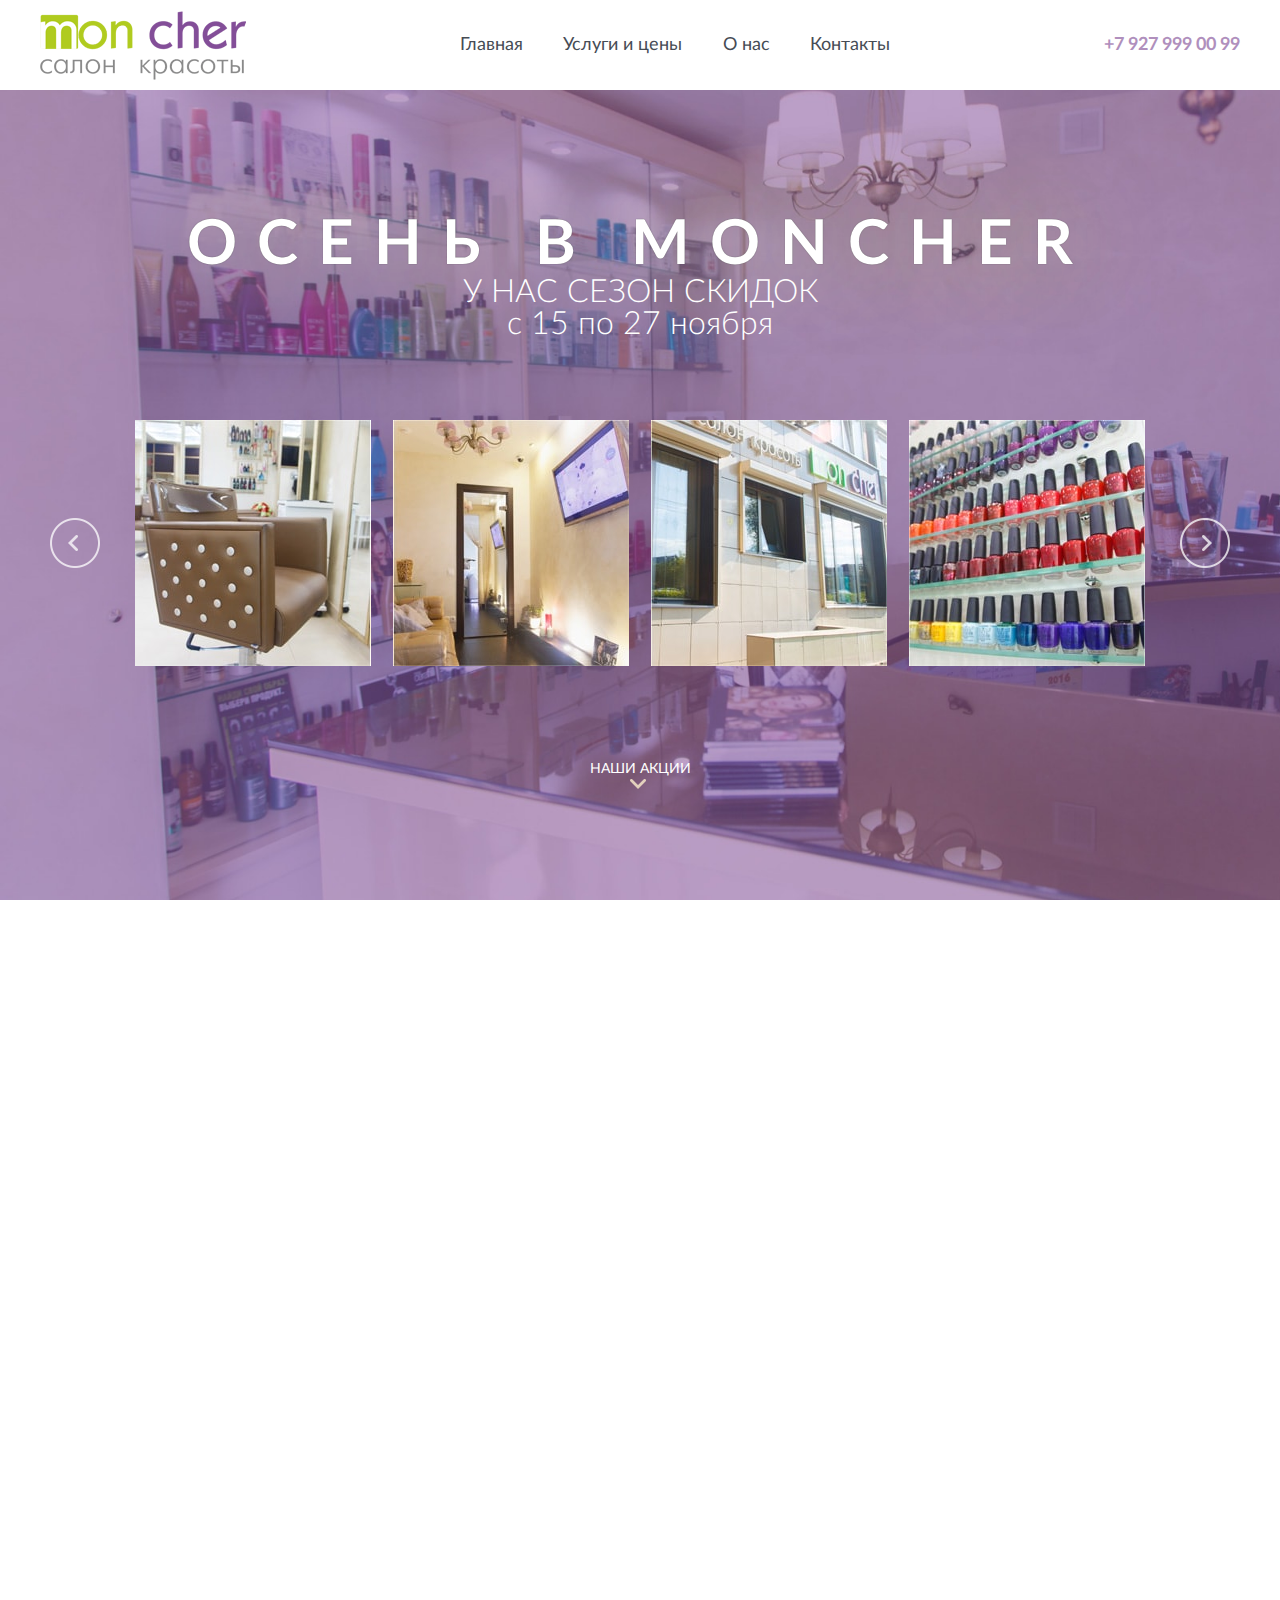
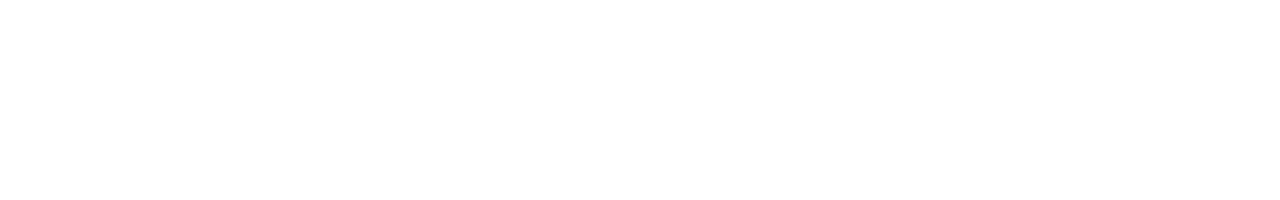
==== index.html @ a8c7bed7 "index and servises" ====
<!DOCTYPE html>
<html lang="ru">
<head>
	<meta charset="UTF-8">
	<link rel="stylesheet" href="css/latofonts.css">
	<link rel="stylesheet" href="css/styles.css">
	<link rel="stylesheet" href="plugins/fullpage/jquery.fullpage.min.css">
	<link rel="stylesheet" href="plugins/slick/slick.css">
	<link rel="stylesheet" href="plugins/slick/slick-theme.css">
	<link rel="stylesheet" href="plugins/fancybox/jquery.fancybox.css">
	<link rel="stylesheet" href="css/reset.css">
	<title>Mon Cher - Салон красоты</title>
</head>
<body>
	<div id="wrapperForFullpagePlugin">
		
		<article class="section welcome backgroundCover" data-anchor="welcome">
			<header class="header containerFluid row">
				<div class="container row">
					<img src="images/mainPage/logo.png" alt="Mon Cher - Салон красоты" class="logo">
					<ul class="mainMenu row">
						<li><a href="index.html">Главная</a></li>
						<li><a href="uslugi.html">Услуги и цены</a></li>
						<li><a href="">О нас</a></li>
						<li><a href="">Контакты</a></li>
					</ul>
					<div class="phone">+7 927 999 00 99</div>	
				</div>
			</header>
			<section class="welcomePresentation container">
				<h1 class="welcomeH1">
					осень в moncher
				</h1>
				<h2 class="welcomeH2">
					<span>У нас сезон скидок</span><br>
					с 15 по 27 ноября
				</h2>
				<div class="welcomeSlider">
					<a href="images/mainPage/sliderPhoto1.jpg" class="fancyBoxImg" rel="gallery">
						<img src="images/mainPage/sliderPhoto1.jpg" alt="">		
					</a>
					<a href="images/mainPage/sliderPhoto2.jpg" class="fancyBoxImg" rel="gallery">
						<img src="images/mainPage/sliderPhoto2.jpg" alt="">		
					</a>
					<a href="images/mainPage/sliderPhoto3.jpg" class="fancyBoxImg" rel="gallery">
						<img src="images/mainPage/sliderPhoto3.jpg" alt="">		
					</a>
					<a href="images/mainPage/sliderPhoto4.jpg" class="fancyBoxImg" rel="gallery">
						<img src="images/mainPage/sliderPhoto4.jpg" alt="">		
					</a>
					<a href="images/mainPage/sliderPhoto1.jpg" class="fancyBoxImg" rel="gallery">
						<img src="images/mainPage/sliderPhoto1.jpg" alt="">		
					</a>
					<a href="images/mainPage/sliderPhoto2.jpg" class="fancyBoxImg" rel="gallery">
						<img src="images/mainPage/sliderPhoto2.jpg" alt="">		
					</a>
					<a href="images/mainPage/sliderPhoto3.jpg" class="fancyBoxImg" rel="gallery">
						<img src="images/mainPage/sliderPhoto3.jpg" alt="">		
					</a>
					<a href="images/mainPage/sliderPhoto4.jpg" class="fancyBoxImg" rel="gallery">
						<img src="images/mainPage/sliderPhoto4.jpg" alt="">		
					</a>
				</div>
				<div class="toShares">
					<a href="#shares">Наши акции</a>
				</div>	
			</section>
		</article>
		<article class="section shares backgroundCover targetFlexVerticalCenter" data-anchor="shares">
			<div class="sharesSlider container">
				<div class="sharesSliderBlock share1">
					<h1 class="shareH1">Наши акции</h1>	
					<h2 class="shareH2">Купи 2 крема "Vichy" в салоне<br>
					получи процедуру бесплатно !</h2>
				</div>
				<div class="sharesSliderBlock share1">
					<h1 class="shareH1">Наши акции</h1>	
					<h2 class="shareH2">Купи 2 крема "Vichy" в салоне<br>
					получи процедуру бесплатно !</h2>
				</div>
				<div class="sharesSliderBlock share1">
					<h1 class="shareH1">Наши акции</h1>	
					<h2 class="shareH2">Купи 2 крема "Vichy" в салоне<br>
					получи процедуру бесплатно !</h2>
				</div>
				<div class="sharesSliderBlock share1">
					<h1 class="shareH1">Наши акции</h1>	
					<h2 class="shareH2">Купи 2 крема "Vichy" в салоне<br>
					получи процедуру бесплатно !</h2>
				</div>
			</div>
			<footer class="footer containerFluid row">
				<div class="container row">
					<img src="images/mainPage/logo.png" alt="Mon Cher - Салон красоты" class="logo">
					<ul class="mainMenu row">
						<li><a href="index.html">Главная</a></li>
						<li><a href="uslugi.html">Услуги и цены</a></li>
						<li><a href="">О нас</a></li>
						<li><a href="">Контакты</a></li>
					</ul>
					<div class="social">
						<a href="">
							<img src="images/mainPage/vkontakte.png" alt="">
						</a>
						<a href="">
							<img src="images/mainPage/instagram.png" alt="">
						</a>
					</div>	
				</div>
			</footer>	
		</article>
	</div>
	<script src="plugins/jquery/jquery.min.js"></script>
	<script type="text/javascript" src="plugins/fullpage/scrolloverflow.min.js"></script>
	<script src="plugins/fullpage/jquery.fullpage.min.js"></script>	
	<script src="plugins/slick/slick.min.js"></script>
	<script src="plugins/fancybox/jquery.fancybox.pack.js"></script>
	<script src="js/script.js"></script>
</body>
</html>
---- css/latofonts.css ----
/* Webfont: Lato-Black */@font-face {
    font-family: 'LatoWebBlack';
    src: url('../fonts/lato/Lato-Black.eot'); /* IE9 Compat Modes */
    src: url('../fonts/lato/Lato-Black.eot?#iefix') format('embedded-opentype'), /* IE6-IE8 */
         url('../fonts/lato/Lato-Black.woff2') format('woff2'), /* Modern Browsers */
         url('../fonts/lato/Lato-Black.woff') format('woff'), /* Modern Browsers */
         url('../fonts/lato/Lato-Black.ttf') format('truetype');
    font-style: normal;
    font-weight: normal;
    text-rendering: optimizeLegibility;
}

/* Webfont: Lato-BlackItalic */@font-face {
    font-family: 'LatoWebBlack';
    src: url('../fonts/lato/Lato-BlackItalic.eot'); /* IE9 Compat Modes */
    src: url('../fonts/lato/Lato-BlackItalic.eot?#iefix') format('embedded-opentype'), /* IE6-IE8 */
         url('../fonts/lato/Lato-BlackItalic.woff2') format('woff2'), /* Modern Browsers */
         url('../fonts/lato/Lato-BlackItalic.woff') format('woff'), /* Modern Browsers */
         url('../fonts/lato/Lato-BlackItalic.ttf') format('truetype');
    font-style: italic;
    font-weight: normal;
    text-rendering: optimizeLegibility;
}

/* Webfont: Lato-Bold */@font-face {
    font-family: 'LatoWebBold';
    src: url('../fonts/lato/Lato-Bold.eot'); /* IE9 Compat Modes */
    src: url('../fonts/lato/Lato-Bold.eot?#iefix') format('embedded-opentype'), /* IE6-IE8 */
         url('../fonts/lato/Lato-Bold.woff2') format('woff2'), /* Modern Browsers */
         url('../fonts/lato/Lato-Bold.woff') format('woff'), /* Modern Browsers */
         url('../fonts/lato/Lato-Bold.ttf') format('truetype');
    font-style: normal;
    font-weight: normal;
    text-rendering: optimizeLegibility;
}

/* Webfont: Lato-BoldItalic */@font-face {
    font-family: 'LatoWebBold';
    src: url('../fonts/lato/Lato-BoldItalic.eot'); /* IE9 Compat Modes */
    src: url('../fonts/lato/Lato-BoldItalic.eot?#iefix') format('embedded-opentype'), /* IE6-IE8 */
         url('../fonts/lato/Lato-BoldItalic.woff2') format('woff2'), /* Modern Browsers */
         url('../fonts/lato/Lato-BoldItalic.woff') format('woff'), /* Modern Browsers */
         url('../fonts/lato/Lato-BoldItalic.ttf') format('truetype');
    font-style: italic;
    font-weight: normal;
    text-rendering: optimizeLegibility;
}

/* Webfont: Lato-Hairline */@font-face {
    font-family: 'LatoWebHairline';
    src: url('../fonts/lato/Lato-Hairline.eot'); /* IE9 Compat Modes */
    src: url('../fonts/lato/Lato-Hairline.eot?#iefix') format('embedded-opentype'), /* IE6-IE8 */
         url('../fonts/lato/Lato-Hairline.woff2') format('woff2'), /* Modern Browsers */
         url('../fonts/lato/Lato-Hairline.woff') format('woff'), /* Modern Browsers */
         url('../fonts/lato/Lato-Hairline.ttf') format('truetype');
    font-style: normal;
    font-weight: normal;
    text-rendering: optimizeLegibility;
}

/* Webfont: Lato-HairlineItalic */@font-face {
    font-family: 'LatoWebHairline';
    src: url('../fonts/lato/Lato-HairlineItalic.eot'); /* IE9 Compat Modes */
    src: url('../fonts/lato/Lato-HairlineItalic.eot?#iefix') format('embedded-opentype'), /* IE6-IE8 */
         url('../fonts/lato/Lato-HairlineItalic.woff2') format('woff2'), /* Modern Browsers */
         url('../fonts/lato/Lato-HairlineItalic.woff') format('woff'), /* Modern Browsers */
         url('../fonts/lato/Lato-HairlineItalic.ttf') format('truetype');
    font-style: italic;
    font-weight: normal;
    text-rendering: optimizeLegibility;
}

/* Webfont: Lato-Heavy */@font-face {
    font-family: 'LatoWebHeavy';
    src: url('../fonts/lato/Lato-Heavy.eot'); /* IE9 Compat Modes */
    src: url('../fonts/lato/Lato-Heavy.eot?#iefix') format('embedded-opentype'), /* IE6-IE8 */
         url('../fonts/lato/Lato-Heavy.woff2') format('woff2'), /* Modern Browsers */
         url('../fonts/lato/Lato-Heavy.woff') format('woff'), /* Modern Browsers */
         url('../fonts/lato/Lato-Heavy.ttf') format('truetype');
    font-style: normal;
    font-weight: normal;
    text-rendering: optimizeLegibility;
}

/* Webfont: Lato-HeavyItalic */@font-face {
    font-family: 'LatoWebHeavy';
    src: url('../fonts/lato/Lato-HeavyItalic.eot'); /* IE9 Compat Modes */
    src: url('../fonts/lato/Lato-HeavyItalic.eot?#iefix') format('embedded-opentype'), /* IE6-IE8 */
         url('../fonts/lato/Lato-HeavyItalic.woff2') format('woff2'), /* Modern Browsers */
         url('../fonts/lato/Lato-HeavyItalic.woff') format('woff'), /* Modern Browsers */
         url('../fonts/lato/Lato-HeavyItalic.ttf') format('truetype');
    font-style: italic;
    font-weight: normal;
    text-rendering: optimizeLegibility;
}

/* Webfont: Lato-Italic */@font-face {
    font-family: 'LatoWeb';
    src: url('../fonts/lato/Lato-Italic.eot'); /* IE9 Compat Modes */
    src: url('../fonts/lato/Lato-Italic.eot?#iefix') format('embedded-opentype'), /* IE6-IE8 */
         url('../fonts/lato/Lato-Italic.woff2') format('woff2'), /* Modern Browsers */
         url('../fonts/lato/Lato-Italic.woff') format('woff'), /* Modern Browsers */
         url('../fonts/lato/Lato-Italic.ttf') format('truetype');
    font-style: italic;
    font-weight: normal;
    text-rendering: optimizeLegibility;
}

/* Webfont: Lato-Light */@font-face {
    font-family: 'LatoWebLight';
    src: url('../fonts/lato/Lato-Light.eot'); /* IE9 Compat Modes */
    src: url('../fonts/lato/Lato-Light.eot?#iefix') format('embedded-opentype'), /* IE6-IE8 */
         url('../fonts/lato/Lato-Light.woff2') format('woff2'), /* Modern Browsers */
         url('../fonts/lato/Lato-Light.woff') format('woff'), /* Modern Browsers */
         url('../fonts/lato/Lato-Light.ttf') format('truetype');
    font-style: normal;
    font-weight: normal;
    text-rendering: optimizeLegibility;
}

/* Webfont: Lato-LightItalic */@font-face {
    font-family: 'LatoWebLight';
    src: url('../fonts/lato/Lato-LightItalic.eot'); /* IE9 Compat Modes */
    src: url('../fonts/lato/Lato-LightItalic.eot?#iefix') format('embedded-opentype'), /* IE6-IE8 */
         url('../fonts/lato/Lato-LightItalic.woff2') format('woff2'), /* Modern Browsers */
         url('../fonts/lato/Lato-LightItalic.woff') format('woff'), /* Modern Browsers */
         url('../fonts/lato/Lato-LightItalic.ttf') format('truetype');
    font-style: italic;
    font-weight: normal;
    text-rendering: optimizeLegibility;
}

/* Webfont: Lato-Medium */@font-face {
    font-family: 'LatoWebMedium';
    src: url('../fonts/lato/Lato-Medium.eot'); /* IE9 Compat Modes */
    src: url('../fonts/lato/Lato-Medium.eot?#iefix') format('embedded-opentype'), /* IE6-IE8 */
         url('../fonts/lato/Lato-Medium.woff2') format('woff2'), /* Modern Browsers */
         url('../fonts/lato/Lato-Medium.woff') format('woff'), /* Modern Browsers */
         url('../fonts/lato/Lato-Medium.ttf') format('truetype');
    font-style: normal;
    font-weight: normal;
    text-rendering: optimizeLegibility;
}

/* Webfont: Lato-MediumItalic */@font-face {
    font-family: 'LatoWebMedium';
    src: url('../fonts/lato/Lato-MediumItalic.eot'); /* IE9 Compat Modes */
    src: url('../fonts/lato/Lato-MediumItalic.eot?#iefix') format('embedded-opentype'), /* IE6-IE8 */
         url('../fonts/lato/Lato-MediumItalic.woff2') format('woff2'), /* Modern Browsers */
         url('../fonts/lato/Lato-MediumItalic.woff') format('woff'), /* Modern Browsers */
         url('../fonts/lato/Lato-MediumItalic.ttf') format('truetype');
    font-style: italic;
    font-weight: normal;
    text-rendering: optimizeLegibility;
}

/* Webfont: Lato-Regular */@font-face {
    font-family: 'LatoWeb';
    src: url('../fonts/lato/Lato-Regular.eot'); /* IE9 Compat Modes */
    src: url('../fonts/lato/Lato-Regular.eot?#iefix') format('embedded-opentype'), /* IE6-IE8 */
         url('../fonts/lato/Lato-Regular.woff2') format('woff2'), /* Modern Browsers */
         url('../fonts/lato/Lato-Regular.woff') format('woff'), /* Modern Browsers */
         url('../fonts/lato/Lato-Regular.ttf') format('truetype');
    font-style: normal;
    font-weight: normal;
    text-rendering: optimizeLegibility;
}

/* Webfont: Lato-Semibold */@font-face {
    font-family: 'LatoWebSemibold';
    src: url('../fonts/lato/Lato-Semibold.eot'); /* IE9 Compat Modes */
    src: url('../fonts/lato/Lato-Semibold.eot?#iefix') format('embedded-opentype'), /* IE6-IE8 */
         url('../fonts/lato/Lato-Semibold.woff2') format('woff2'), /* Modern Browsers */
         url('../fonts/lato/Lato-Semibold.woff') format('woff'), /* Modern Browsers */
         url('../fonts/lato/Lato-Semibold.ttf') format('truetype');
    font-style: normal;
    font-weight: normal;
    text-rendering: optimizeLegibility;
}

/* Webfont: Lato-SemiboldItalic */@font-face {
    font-family: 'LatoWebSemibold';
    src: url('../fonts/lato/Lato-SemiboldItalic.eot'); /* IE9 Compat Modes */
    src: url('../fonts/lato/Lato-SemiboldItalic.eot?#iefix') format('embedded-opentype'), /* IE6-IE8 */
         url('../fonts/lato/Lato-SemiboldItalic.woff2') format('woff2'), /* Modern Browsers */
         url('../fonts/lato/Lato-SemiboldItalic.woff') format('woff'), /* Modern Browsers */
         url('../fonts/lato/Lato-SemiboldItalic.ttf') format('truetype');
    font-style: italic;
    font-weight: normal;
    text-rendering: optimizeLegibility;
}

/* Webfont: Lato-Thin */@font-face {
    font-family: 'LatoWebThin';
    src: url('../fonts/lato/Lato-Thin.eot'); /* IE9 Compat Modes */
    src: url('../fonts/lato/Lato-Thin.eot?#iefix') format('embedded-opentype'), /* IE6-IE8 */
         url('../fonts/lato/Lato-Thin.woff2') format('woff2'), /* Modern Browsers */
         url('../fonts/lato/Lato-Thin.woff') format('woff'), /* Modern Browsers */
         url('../fonts/lato/Lato-Thin.ttf') format('truetype');
    font-style: normal;
    font-weight: normal;
    text-rendering: optimizeLegibility;
}

/* Webfont: Lato-ThinItalic */@font-face {
    font-family: 'LatoWebThin';
    src: url('../fonts/lato/Lato-ThinItalic.eot'); /* IE9 Compat Modes */
    src: url('../fonts/lato/Lato-ThinItalic.eot?#iefix') format('embedded-opentype'), /* IE6-IE8 */
         url('../fonts/lato/Lato-ThinItalic.woff2') format('woff2'), /* Modern Browsers */
         url('../fonts/lato/Lato-ThinItalic.woff') format('woff'), /* Modern Browsers */
         url('../fonts/lato/Lato-ThinItalic.ttf') format('truetype');
    font-style: italic;
    font-weight: normal;
    text-rendering: optimizeLegibility;
}
---- css/styles.css ----
.blur{
    -webkit-filter: blur(3px);
    -ms-filter: blur(3px);
    -moz-filter: blur(3px);
    -o-filter: blur(3px);
    filter: blur(3px);
}


.welcome {
	background: url(../images/mainPage/sectionWelcome.jpg) 0px 10vh no-repeat;
	display: flex;
	align-items: center;
	flex-direction: column;
	justify-content: center;
}
.shares {
	background: url(../images/mainPage/sectionActions.jpg) top center no-repeat;
}
.backgroundCover {
	-webkit-background-size: cover;
	-moz-background-size: cover;
	-o-background-size: cover;
	background-size: cover;
}
/****/
.container {
	width: 1200px;
	margin: 0 auto;
	padding: 0 15px;
}
.containerFluid {
	width: 100%;
}
.row {
	display: flex;
	flex-direction: row;
	justify-content: space-between;
	align-items: center;
}
.targetFlexVerticalCenter {
	display: flex;
	align-items: center;
	flex-direction: column;
	justify-content: center;
}
/****/
.header, .footer {
	background-color: #fff;
	height: 10vh;
	flex: 0 0 auto;
}
.logo {

}
.phone {
	font-family: LatoWebBold;
	font-size: 18px;
	color: #b08fbd;
}
ul.mainMenu {
	width: 430px;
}
ul.mainMenu > li {
	
}
ul.mainMenu > li > a {
	font-family: LatoWeb;
	font-size: 18px;
	color: #464c55;
	text-decoration: none;
}
/*****/
.welcomePresentation{
	flex: 1 0 auto;
	display: flex;
	flex-direction: column;
	justify-content: center;
}
.welcomeH1 {
	font-family: LatoWebBold;
	font-size: 3.9em;
	color: #fff;
	text-shadow: 0 0 1px #494849,0 0 90px rgba(176, 203, 31, 0.61 );
	text-transform: uppercase;
	letter-spacing: 20px;
	text-align: center;
	/*padding-top: 8.3vh;*/
}
.welcomeH2 {
	font-family: LatoWebLight;
	font-size: 2em;
	color: #fff;
	text-align: center;
}
.welcomeH2 span {
	text-transform: uppercase;
}
.welcomeSlider {
	width: 1030px;
	margin: 0 auto;
	margin-top: 8.9vh;
}
.toShares {
	text-align: center;
	padding-top: 10.4vh;
}
.toShares > a {
	font-family: LatoWeb;
	text-transform: uppercase;
	text-decoration: none;
	color: #fff;
	font-size: 14px;
	position: relative;
}
.toShares > a:after {
	content: '';
	background: url(../images/mainPage/arrowDown.png) no-repeat center center;
	width: 17px;
	height: 10px;
	position: absolute;
	left: 40px;
	top: 17px;
} 
/******/
.sharesSlider {
	flex: 1 0 auto;
	display: flex !important;
	align-items: center;	
}
.sharesSliderBlock {
    height: 612px !important;
	width: 1114px;
}
.share1 {
	background: url(../images/mainPage/verticalSlider.png) no-repeat top center;
}
.shareH1{
	font-family: LatoWebBold;
	font-size: 3.7em;
	color: #87539b;
	text-transform: uppercase;
	text-align: left;
	padding-top: 300px;
	padding-left: 60px;
}
.shareH2{
	font-family: LatoWeb;
	font-size: 2.2em;
	color: #535353;
	text-transform: uppercase;
	text-align: left;
	line-height: 1.2em;
	padding-left: 60px;
}
/******/
.social {
	display: flex;
	justify-content: space-between;
	width: 120px;
}

.servises {
	background-color: #fcf4ef;
}

.servisesInfo {
	background: url(../images/servisesPage/serviseInfo.jpg) top center no-repeat;	
}



@media (min-width: 1367px) {
  	.serviseNode {
		width: 300px;
		height: 200px;
		position: relative;
		text-align: center;
	}

	.serviseNodes {
		padding-top: 3%;
	}	
}

.serviseNodes {
	padding-top: 3vh;
}

.serviseNode {
	width: 300px;
	height: 28vh;
	position: relative;
	opacity: 0.5;
	cursor: pointer;
	transition: 0ms;
	text-align: center;
	display: flex;
    flex-direction: column;
    justify-content: space-around;
}

.nodeTextInfo {
	font-family:LatoWeb;
	font-size: 1.6em; 
	color: #fefefe;
	padding-top: 2vh;
	text-transform: uppercase;
	letter-spacing: 0.1em;
	display: block;
	padding: 0 10px;
}

.nodeTextInfoButtonWrapper {
	display: block;
	position: relative;
}

.nodeTextInfoButton {
	font-family:LatoWeb;
	font-size: 1.1em; 
	color: #fefefe;
	padding: 14px 20px;
	border-radius: 5px;
	background-color: #b0cb1f;
	text-decoration: none;
}

.nodeTextInfo:first-letter {
	color: #b0cb1f;	
}

.serviseNode:hover {
	box-shadow:0 0 0 128px rgba(20, 20, 20, 0.8) inset;
	background-color: #141414;
	opacity: 1;
	transition: 0ms;
}

.portfolioGridStrizhkaZhen {
	background: url(../images/servisesPage/portfolioGridStrizhkaZhen.jpg) top center no-repeat;
}

.portfolioGridStrizhkaMuzh {
	background: url(../images/servisesPage/portfolioGridStrizhkaMuzh.jpg) top center no-repeat;
}

.portfolioGridNarash {
	background: url(../images/servisesPage/portfolioGridNarash.jpg) top center no-repeat;
}

.portfolioGridLechenie {
	background: url(../images/servisesPage/portfolioGridLechenie.jpg) top center no-repeat;
}

.portfolioGridNode5 {
	background: url(../images/servisesPage/portfolioGridNode5.jpg) top center no-repeat;
}

.portfolioGridNode6 {
	background: url(../images/servisesPage/portfolioGridNode6.jpg) top center no-repeat;
}

.portfolioGridTeni {
	background: url(../images/servisesPage/portfolioGridTeni.jpg) top center no-repeat;
}

.portfolioGridMakijazh {
	background: url(../images/servisesPage/portfolioGridMakijazh.jpg) top center no-repeat;
}

.portfolioGridNode9 {
	background: url(../images/servisesPage/portfolioGridNode9.jpg) top center no-repeat;
}

.portfolioGridMassazh {
	background: url(../images/servisesPage/portfolioGridMassazh.jpg) top center no-repeat;
}

.portfolioGridSolarij{
	background: url(../images/servisesPage/portfolioGridSolarij.jpg) top center no-repeat;
}

.portfolioGridSredstva{
	background: url(../images/servisesPage/portfolioGridSredstva.jpg) top center no-repeat;
}

.servisesInfoWrap {
	display: flex;
	flex: 1 0 auto;
    align-items: center;
	justify-content: space-between;
}

.servisesInfoLogo {
}

.servicesDescription {
	width: 61%;
}

.serviseHeader {
	font-family: LatoWebBold;
	font-size: 3.7em;
	color: #535353;
	text-transform: uppercase;
	text-align: left;
	padding-top: 6%;
}

.serviseHeader:first-letter {
	color: #afcb1d;
}

.serviseSubHeader {
	font-family: LatoWebLight;
	font-size: 2.2em;
	color: #535353;
	text-transform: uppercase;
	text-align: left;
	line-height: 1.1em;	
	padding-top: 0.5%;	
}

.serviseDescription {
	font-family:LatoWebLight;
	font-size: 1.6em; 
	color: #535353;
	padding-top: 4.5%;
}

.servicesPrices {
	width: 39%;
	text-align: right;
}

.servicesPrices p {
	font-family: LatoWebBold;
	font-size: 2.2em;
	color: #9f74a5;
}

.servicesPrices p span {
	color: #b0cb1f;
}

.toServises {
	text-align: center;
	padding-top: 2.4vh;
	position: relative;
}

.toServises > a:after {
	content: '';
	background: url(../images/servisesPage/toServises.png) no-repeat center center;
	width: 17px;
	height: 10px;
	position: absolute;
	left: 40px;
	top: 17px;
}
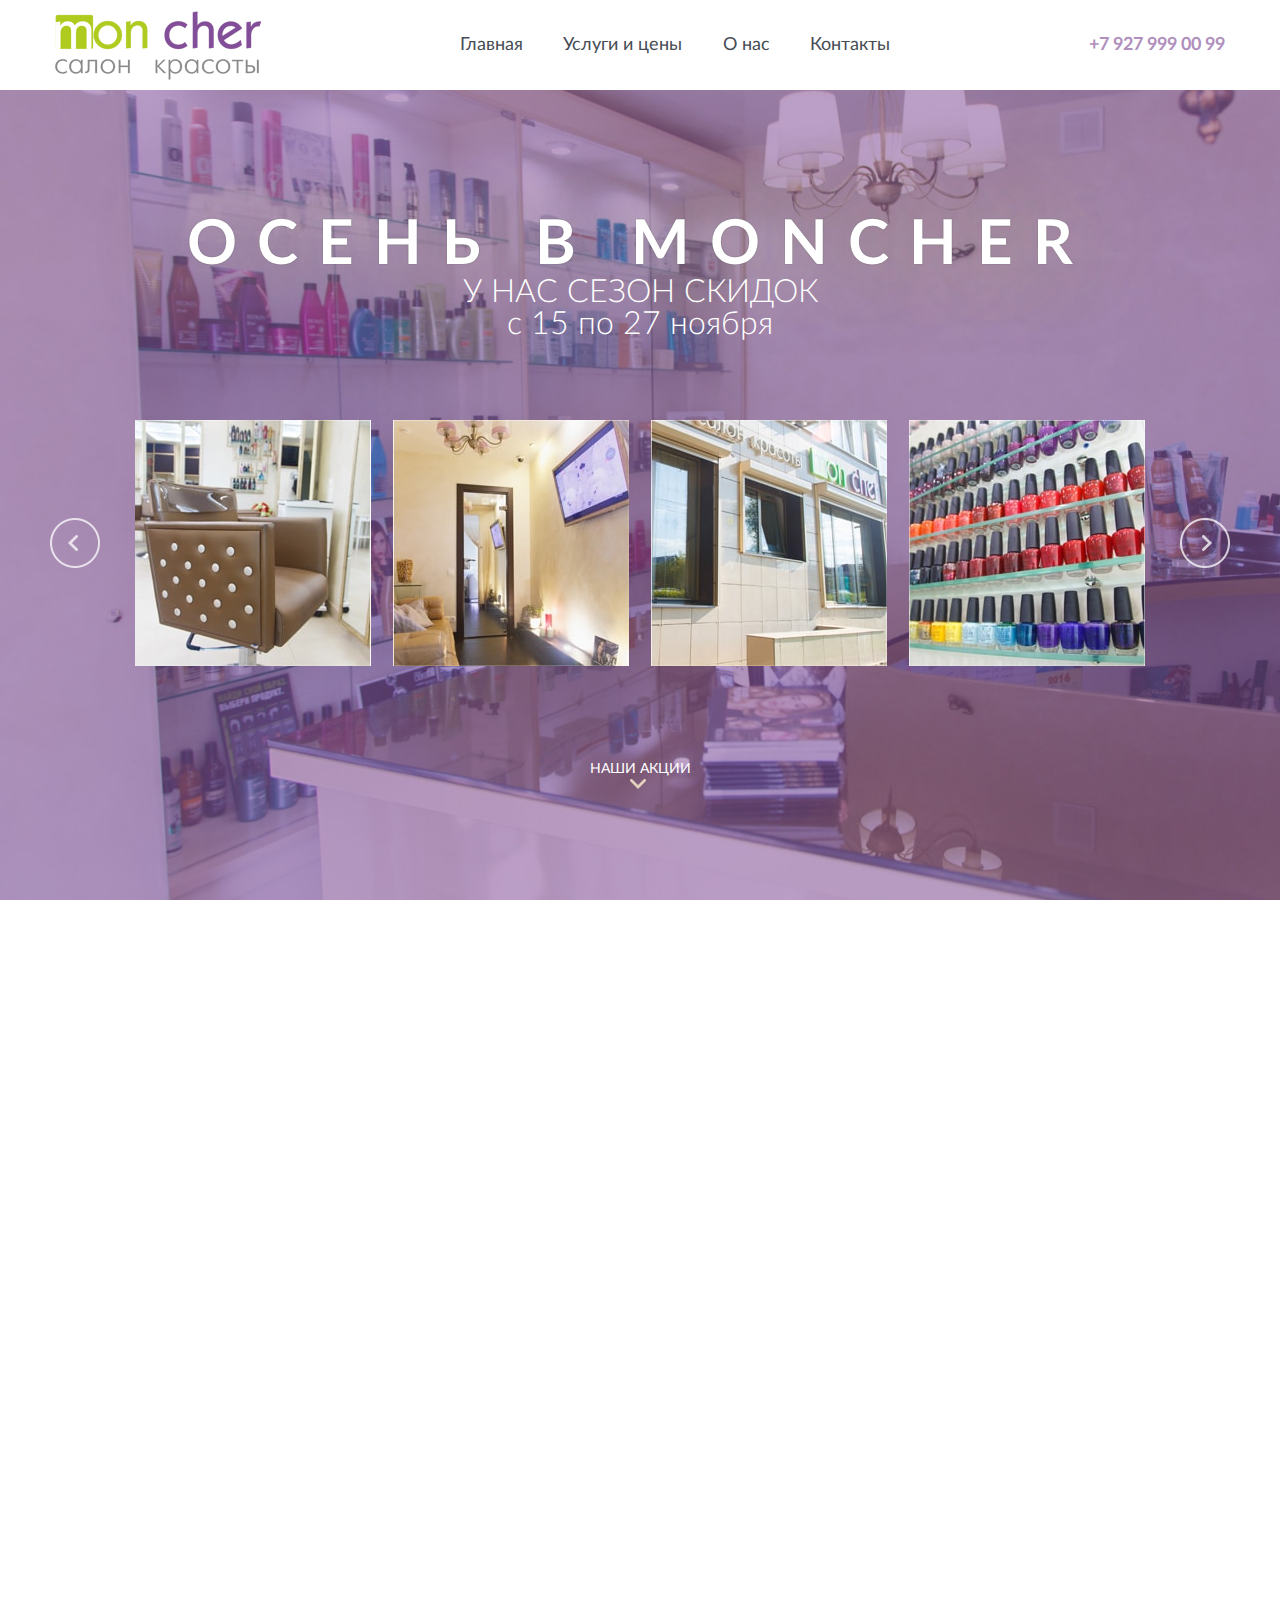
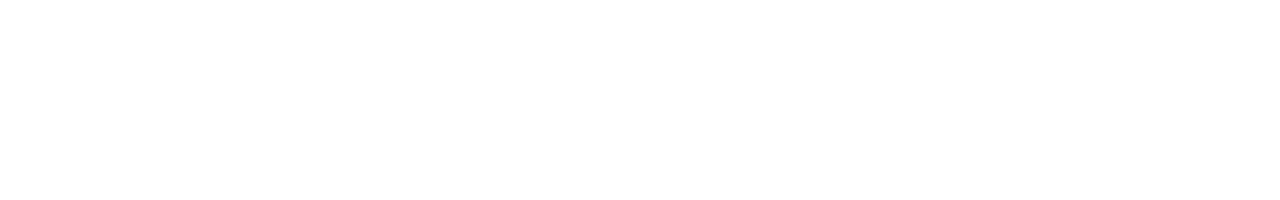
==== commit 345158a2: "add about page + fix other" ====
--- a/index.html
+++ b/index.html
@@ -21,7 +21,7 @@
 					<ul class="mainMenu row">
 						<li><a href="index.html">Главная</a></li>
 						<li><a href="uslugi.html">Услуги и цены</a></li>
-						<li><a href="">О нас</a></li>
+						<li><a href="onas.html">О нас</a></li>
 						<li><a href="">Контакты</a></li>
 					</ul>
 					<div class="phone">+7 927 999 00 99</div>	
@@ -95,7 +95,7 @@
 					<ul class="mainMenu row">
 						<li><a href="index.html">Главная</a></li>
 						<li><a href="uslugi.html">Услуги и цены</a></li>
-						<li><a href="">О нас</a></li>
+						<li><a href="onas.html">О нас</a></li>
 						<li><a href="">Контакты</a></li>
 					</ul>
 					<div class="social">
--- a/css/styles.css
+++ b/css/styles.css
@@ -25,7 +25,7 @@
 }
 /****/
 .container {
-	width: 1200px;
+	width: 1170px;
 	margin: 0 auto;
 	padding: 0 15px;
 }
@@ -170,26 +170,14 @@
 
 
 
-@media (min-width: 1367px) {
-  	.serviseNode {
-		width: 300px;
-		height: 200px;
-		position: relative;
-		text-align: center;
-	}
-
-	.serviseNodes {
-		padding-top: 3%;
-	}	
-}
 
 .serviseNodes {
-	padding-top: 3vh;
+	padding-top: 2%;
 }
 
 .serviseNode {
 	width: 300px;
-	height: 28vh;
+	height: 27vh;
 	position: relative;
 	opacity: 0.5;
 	cursor: pointer;
@@ -346,8 +334,14 @@
 
 .toServises {
 	text-align: center;
-	padding-top: 2.4vh;
+    padding-top: 5.4vh;
 	position: relative;
+	margin: 0 auto;
+}
+
+.toServises > a {
+	display: block;
+	width: 100px;
 }
 
 .toServises > a:after {
@@ -358,4 +352,304 @@
 	position: absolute;
 	left: 40px;
 	top: 17px;
-} +} 
+
+
+
+.aboutUs {
+	background: url(../images/aboutPage/aboutWe.jpg) top center no-repeat;	
+}
+
+.clientReviews {
+	background: url(../images/aboutPage/aboutReviews.jpg) top center no-repeat;	
+}
+
+.reviewsWrapper {
+    flex: 1 0 auto;
+    display: flex !important;
+    align-items: center;
+    flex-direction: column;
+}
+
+.toReviews {
+	padding-top: 4.4vh;
+}
+
+
+ 
+.toReviews > a, .toAboutUs > a {
+	display: block;
+    margin: 0 auto;
+    width: 100px;  
+}
+      
+.toReviews > a:after {
+	content: '';
+	background: url(../images/mainPage/arrowDown.png) no-repeat center center;
+	width: 17px;
+	height: 10px;
+	position: absolute;
+	top: 17px;
+} 
+
+.toAboutUs > a:after {
+	/*left: 0px !important;*/
+}
+
+.h1Uslugi {
+	font-family: 'LatoWebBold';
+	font-size: 2.6em;
+	color: #fff;
+	text-align: center;
+	margin-top: 2.8vh;
+}
+
+.h2Uslugi {
+    font-family: 'LatoWeb';
+    font-size: 1.4em;
+    color: #fff;
+    line-height: 1.5em;
+    text-align: center;
+    max-width: 770px;
+    margin: 2.8vh auto 0 auto;
+}
+
+.employerSlider {
+	margin-top: 6vh;
+}
+
+.employerBlock {
+	text-align: center;
+	display: flex;
+	flex-direction: column;
+	align-items: center;
+	justify-content: space-around;
+}
+
+.employerPhoto {
+	border-radius: 50%;
+}
+
+.employerTitle {
+	font-family: 'LatoWebBold';
+	font-size: 1.2em;
+	color: #fff;
+	text-align: center;
+	margin-top: 3.8vh;  
+}
+
+.employerDesc {
+	font-family: 'LatoWeb';
+	font-size: 1em;
+	line-height: 1.5em;
+	color: #fff;
+	text-align: center;
+	margin-top: 2vh;  
+}
+
+.employerSocials {
+	display: flex;
+	align-items: center;
+	justify-content: space-between;
+	width: 170px;
+	margin-top: 3.8vh;
+}
+
+.employerSocials > .social {
+    border-radius: 50%;
+    background: #fff;
+    width: 40px;
+    height: 40px;
+    text-align: center;
+    display: flex;
+    justify-content: center;
+    align-items: center;
+} 
+
+.employerSocials > .social:hover {
+	background: #834e98;
+}
+
+div.employerSlider.slick-initialized.slick-slider > div > div > div {
+	display: flex !important;
+}
+
+.employerSlider > .slick-prev {
+    left: -15px;
+        top: 35%;
+    z-index: 2000;    
+}
+
+.employerSlider > .slick-next {
+    right: -15px;
+        top: 35%;
+    z-index: 2000;  
+}
+
+.employerSlider > .slick-next:before {
+    content: url(../images/aboutPage/employer_right.png);
+}
+
+.employerSlider > .slick-prev:before {
+    content: url(../images/aboutPage/employer_left.png);
+}
+
+.employerSlider.slick-initialized.slick-slider > div > div > div > div.employerSocials > a > img {
+	margin: 0px;
+}
+
+.ourAdvantages {
+	display: flex;
+	justify-content: space-around;
+	align-items: center;
+	margin-top: 10vh;
+}
+
+.ourAdvantagesBlock {
+	display: flex;
+	flex-direction: column;
+	align-items: flex-start;
+	
+}
+
+
+
+.ourAdvantagesh1 {
+	position: relative;
+	color: #834e98;
+	font-family: 'LatoWebBold';
+	font-size: 1.2em;
+}
+.ourAdvantagesh1:before {
+    content: '';
+    background: url(../images/aboutPage/aboutReviewsOption.png) no-repeat center center;
+    width: 35px;
+    height: 35px;
+    position: absolute;
+    left: -60px;
+    top: -10px;
+}
+
+.ourAdvantagesDesc {
+	font-family: 'LatoWeb';
+	font-size: 1em;
+	line-height: 1.5em;
+	color: #fff;
+}
+
+.H1clientReviews {
+	margin-top: 8%;
+	font-family: 'LatoWebBold';
+	color: #b0cb1f;
+	font-size: 2.8em;
+	text-align: center;
+}
+
+.clientReviewsBlock {
+	display: flex;
+	flex-direction: column;
+	align-items: center;
+	margin-top: 3.2vh;
+}
+
+.clientReviewsDesc{
+	font-family: 'LatoWeb';
+	font-size: 1em;
+	line-height: 1.6em;
+	color: #fff;
+	text-align: center;
+}	
+
+.clientReviewsName {
+	font-family: 'LatoWebBold';
+	font-size: 1.1em;
+	line-height: 1.4em;
+	color: #fff;
+	text-align: center;
+	margin-top: 2.6vh;
+}
+
+.clientReviewsLink {
+	font-family: 'LatoWeb';
+	font-size: 1em;
+	line-height: 1.4em;
+	color: #b0cb1f;
+	text-align: center;
+	display: block;
+}
+
+
+.clientReviewsSlider > .slick-prev {	
+    top: 40%;
+    z-index: 2000;    
+}
+
+.clientReviewsSlider > .slick-next { 
+    top: 40%;
+    z-index: 2000;  
+}
+
+.clientReviewsSlider > .slick-next:before {
+    content: url(../images/aboutPage/aboutReviewsRight.png);
+}
+
+.clientReviewsSlider > .slick-prev:before {
+    content: url(../images/aboutPage/aboutReviewsLeft.png);
+}
+
+@media (min-width: 768px) {
+	.ourAdvantagesBlock {
+	    width: 20.333333%;
+	}
+
+	.clientReviewsSlider  {
+		width: 570px;
+		margin: 0 auto;
+	}
+
+	.clientReviewsSlider > .slick-prev {
+		left: -100px;
+	}	
+
+	.clientReviewsSlider > .slick-next {
+		right: -100px;
+	}	
+}
+
+@media (min-height: 900px) {
+	.ourAdvantages {
+	    margin-top: 10vh;
+	}
+
+	.H1clientReviews {
+		margin-top: 11%;
+	}
+
+	.toReviews {
+	padding-top: 10vh;
+	}
+
+	.h1Uslugi {
+		margin-top: 3.8vh;
+	}
+
+	.h2Uslugi {
+		margin: 3.8vh auto 0 auto;
+	}
+
+	.employerSlider {
+	margin-top: 8vh;
+	}
+	.serviseNode {
+		width: 300px;
+		height: 219px;
+		position: relative;
+		text-align: center;
+	}
+
+	.serviseNodes {
+		padding-top: 3vh;
+	}
+}
+
+
